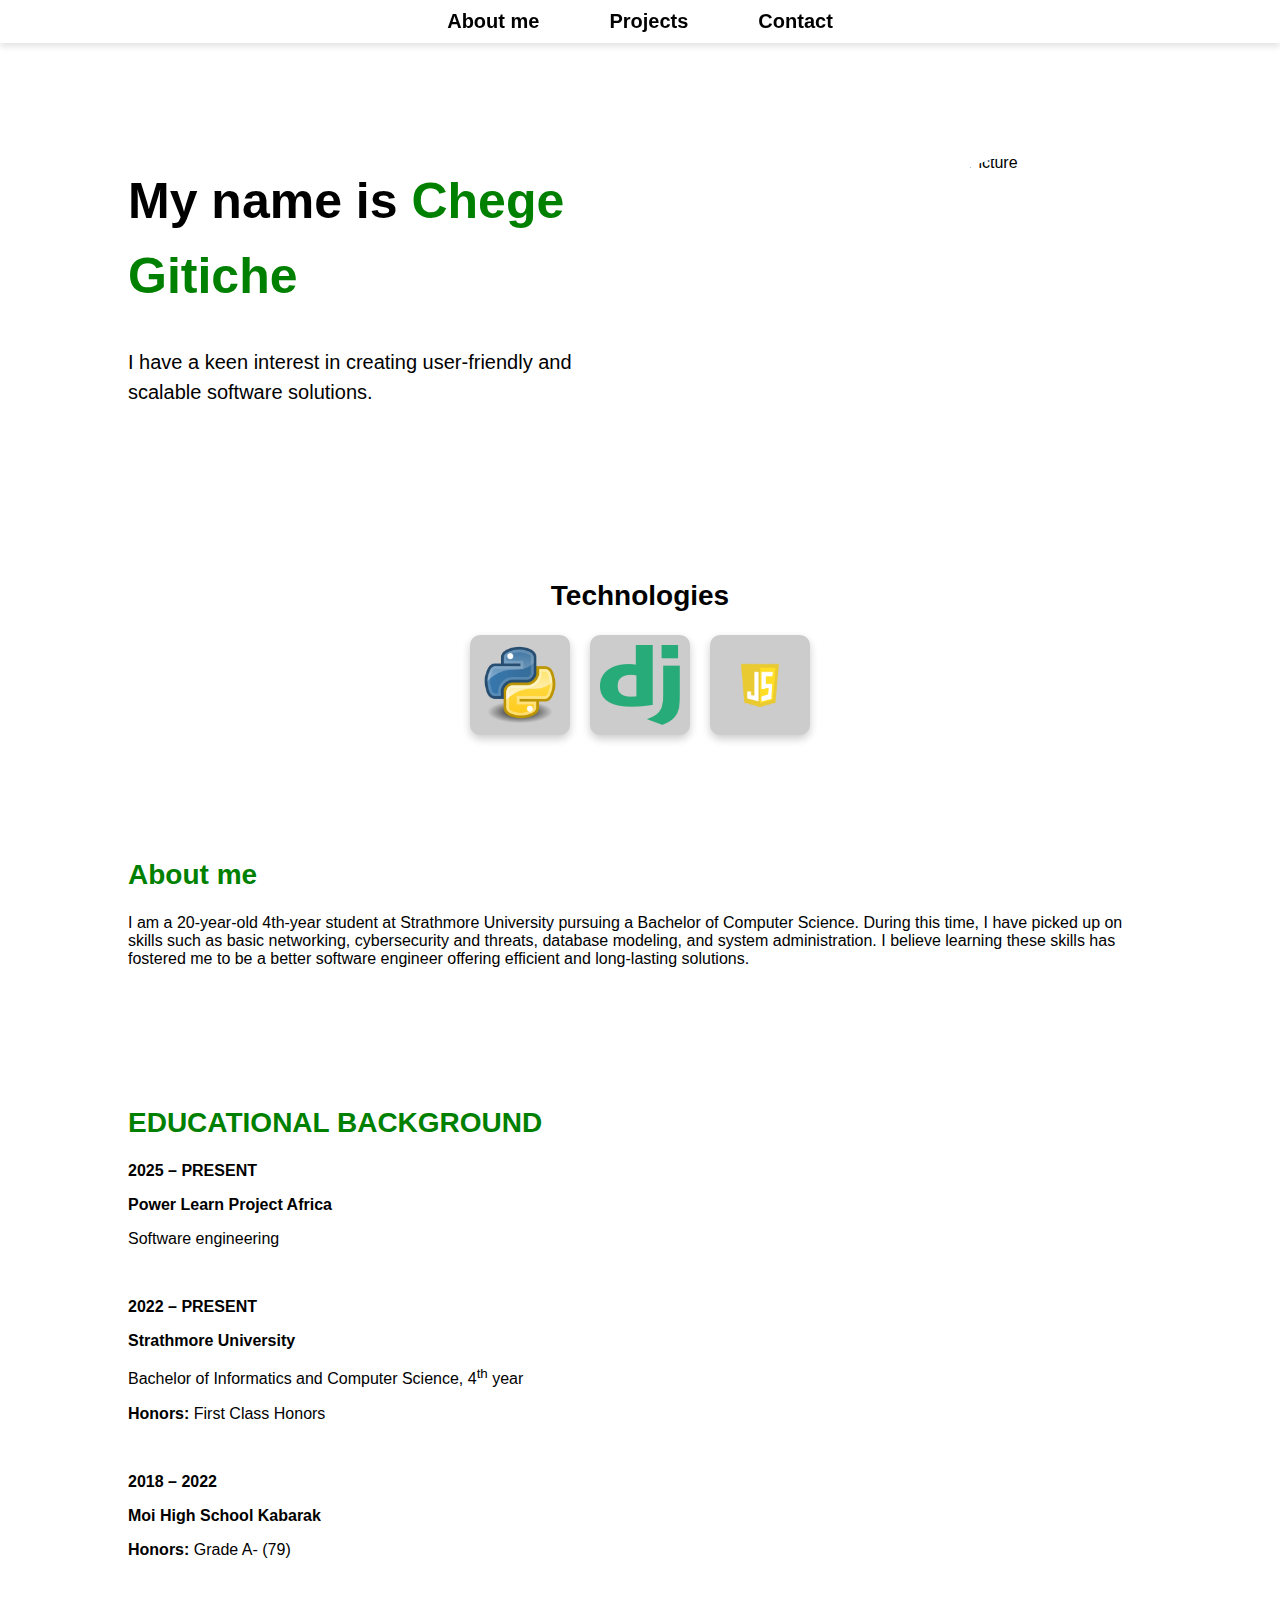
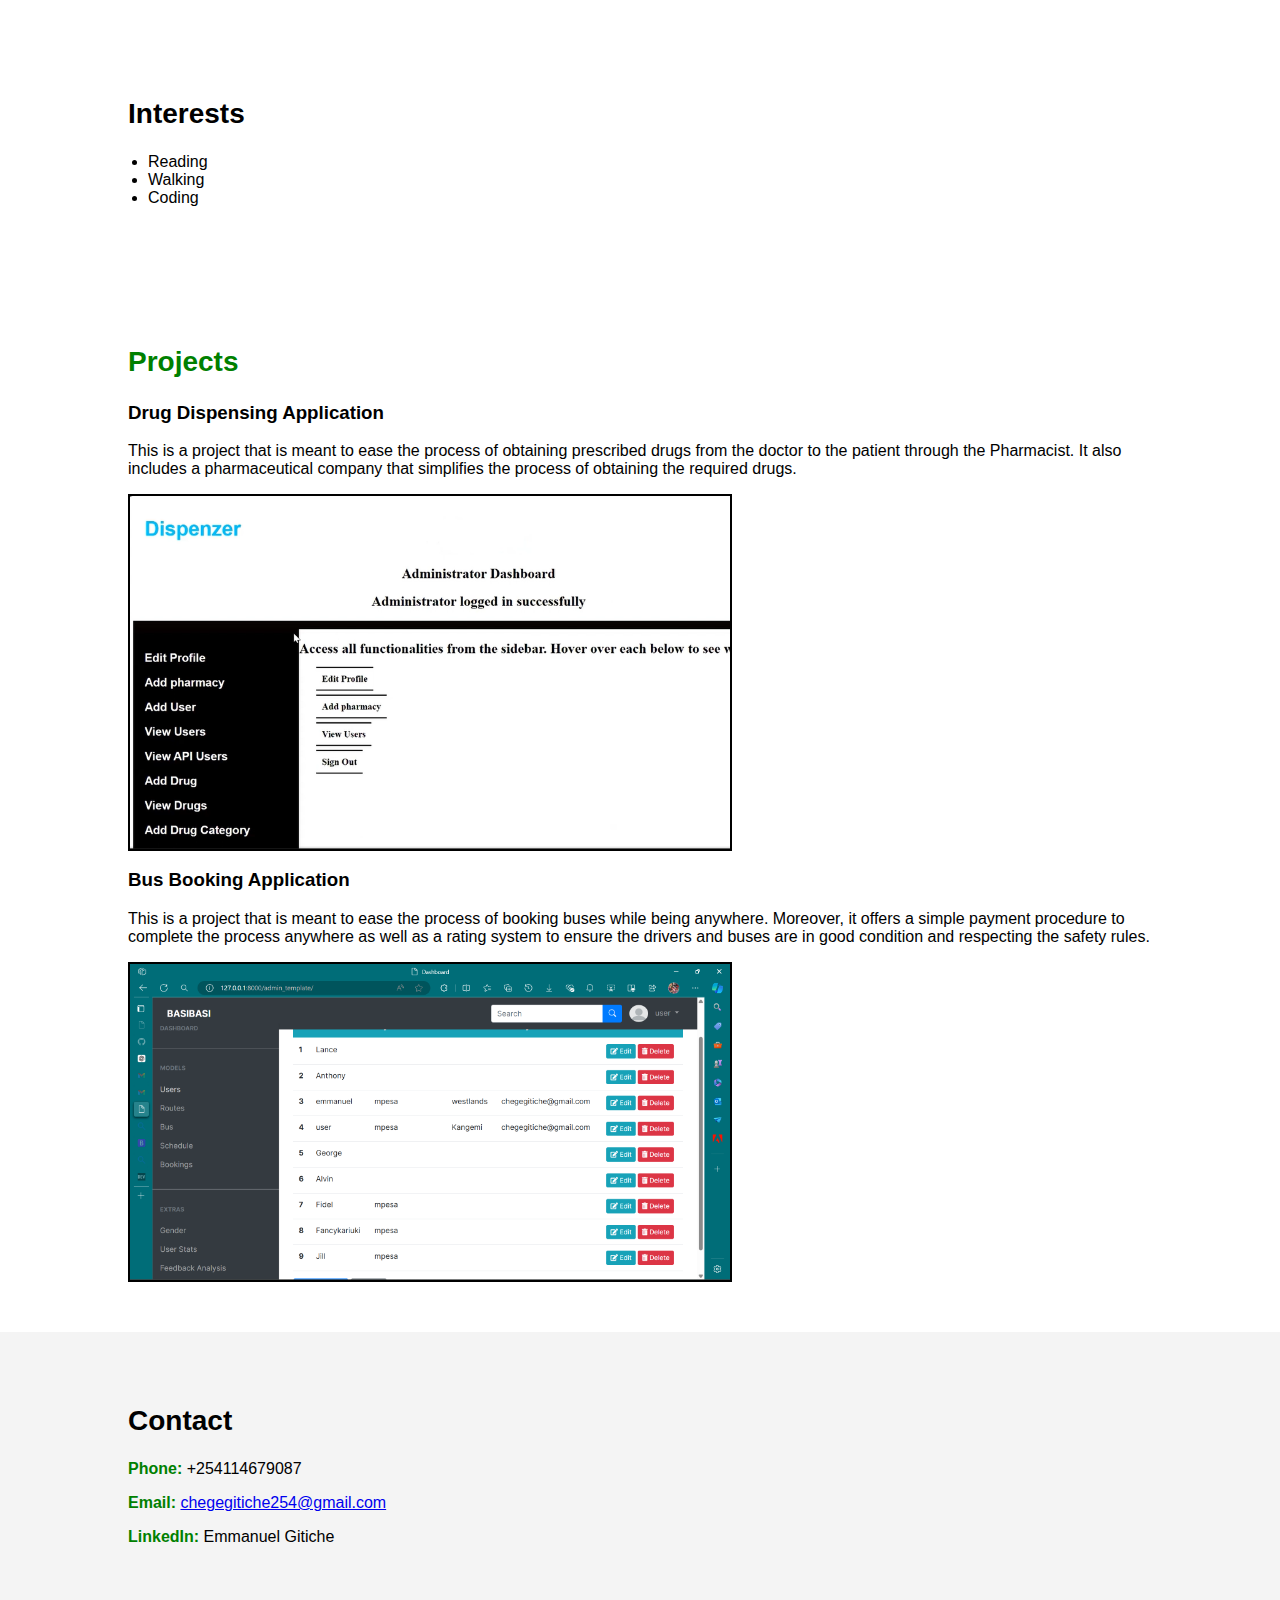
==== portfolio.html @ 81ce99b8 "Initial Commit" ====
<!DOCTYPE html>
<html lang="en">
<head>
    <meta charset="UTF-8">
    <meta name="viewport" content="width=device-width, initial-scale=1.0">
    <title>Portfolio - Chege Gitiche</title>
    <link rel="stylesheet" href="styles.css">
    <link rel="stylesheet" href="script.js">
</head>
<body>
    <header>
        <nav>
            <ul>
                <li><a href="#about">About me</a></li>
                <li><a href="#projects">Projects</a></li>
                <li><a href="#contact">Contact</a></li>
            </ul>
        </nav>
    </header>
    
    <section class="intro">
        <div class="intro-text">
            <h1>My name is <span class="highlight">Chege Gitiche</span></h1>
            <p>I have a keen interest in creating user-friendly and scalable software solutions.</p>
        </div>
        <img src="profile.jpg" alt="Profile Picture">
    </section>
    
    <section id="technologies">
        <h2>Technologies</h2>
        <div class="technologies">
            <div class="tech-box"><img src="images/python.png" width="100" alt="Tech 1"></div>
            <div class="tech-box"><img src="images/djs.png"  width="170"  alt="Tech 2"></div>
            <div class="tech-box"><img src="images/js2.png" alt="Tech 3"></div>
        </div>
    </section>
    
    <section id="about">
        <h2 class="highlight">About me</h2>
        <p>I am a 20-year-old 4th-year student at Strathmore University pursuing a Bachelor of Computer Science. During this time, I have picked up on skills such as basic networking, cybersecurity and threats, database modeling, and system administration.
        I believe learning these skills has fostered me to be a better software engineer offering efficient and long-lasting solutions.</p>
    </section>
    
    <section id="education">
        <h2 class="highlight"><strong>EDUCATIONAL BACKGROUND</strong></h2>
        <div class="education-entry">
            <p><strong>2025 – PRESENT</strong></p>
            <p><strong>Power Learn Project Africa</strong></p>
            <p>Software engineering</p>
        </div>
        <br>
        <div class="education-entry">
            <p><strong>2022 – PRESENT</strong></p>
            <p><strong>Strathmore University</strong></p>
            <p>Bachelor of Informatics and Computer Science, 4<sup>th</sup> year</p>
            <p><strong>Honors:</strong> First Class Honors</p>
        </div>
        <br>
        <div class="education-entry">
            <p><strong>2018 – 2022</strong></p>
            <p><strong>Moi High School Kabarak</strong></p>
            <p><strong>Honors:</strong> Grade A- (79)</p>
        </div>
    </section>
    
    <section id="interests">
        <h2>Interests</h2>
        <ul>
            <li>Reading</li>
            <li>Walking</li>
            <li>Coding</li>
        </ul>
    </section>
    
    <section id="projects">
        <h2 class="highlight">Projects</h2>
        <div class="project">
            <h3>Drug Dispensing Application</h3>
            <p>This is a project that is meant to ease the process of obtaining prescribed drugs from the doctor to the patient 
                through the Pharmacist. It also includes a pharmaceutical company that simplifies the process of obtaining the 
            required drugs.</p>
            <img src="images/image.png" class="project-image" alt="Project Image">

            <h3>Bus Booking Application</h3>
            <p>This is a project that is meant to ease the process of booking buses while being anywhere. Moreover, 
                it offers a simple payment procedure to complete the process anywhere as well as a rating system to ensure
                the drivers and buses are in good condition and respecting the safety rules.</p>
            <img src="images/Screenshot 2024-07-17 202902.png" class="project-image" alt="Project Image">
        </div>
    </section>
    
    <section id="contact">
        <h2>Contact</h2>
        <p><span class="highlight">Phone:</span> +254114679087</p>
        <p><span class="highlight">Email:</span> <a href="mailto:chegegitiche254@gmail.com">chegegitiche254@gmail.com</a></p>
        <p><span class="highlight">LinkedIn:</span> Emmanuel Gitiche</p>
    </section>
    
    <script>
        document.querySelectorAll('nav a').forEach(anchor => {
            anchor.addEventListener('click', function(event) {
                event.preventDefault();
                document.querySelector(this.getAttribute('href')).scrollIntoView({
                    behavior: 'smooth'
                });
            });
        });

        window.addEventListener('scroll', function() {
    let header = document.querySelector('header');
    header.classList.toggle('scrolled', window.scrollY > 50);
});

    </script>
</body>
</html>
---- styles.css ----
/* General Styles */
body {
    font-family: 'Inter', sans-serif;
    margin: 0;
    padding: 0;
    background-color: #ffffff;
    color: #000;
}

/* Navigation Bar */
header {
    background-color: #fff;
    padding: 10px 0;
    text-align: center;
    position: fixed;
    width: 100%;
    top: 0;
    left: 0;
    z-index: 1000;
    box-shadow: 0 4px 6px rgba(0, 0, 0, 0.1);
}

nav ul {
    list-style: none;
    padding: 0;
    margin: 0;
    display: flex;
    justify-content: center;
    position: relative;
}

nav ul li {
    margin: 0 20px;
    position: relative;
}

nav ul li a {
    text-decoration: none;
    color: black;
    font-weight: bold;
    font-size: 20px;
    padding: 10px 15px;
    position: relative;
}

nav ul .indicator {
    position: absolute;
    bottom: -5px;
    height: 3px;
    background-color: #008000;
    width: 0;
    transition: all 0.3s ease-in-out;
}

.scrolled {
    background: rgba(255, 255, 255, 0.9);
}

.indicator {
    position: absolute;
    bottom: 0;
    left: 0;
    height: 3px;
    background-color: #008000;
    width: 0;
    transition: all 0.3s ease-in-out;
}

/* Smooth scroll effect */
html {
    scroll-behavior: smooth;
}


/* Intro Section */
.intro {
    display: flex;
    align-items: center;
    justify-content: space-between;
    padding: 80px 10%;
    margin-top: 50px;
}

.intro-text {
    max-width: 50%;
    font-size: 20px;
    line-height: 1.5;
}

.intro-text h1 {
    font-size: 50px;
    font-weight: bold;
}

.intro img {
    width: 250px;
    height: 250px;
    border-radius: 50%;
    object-fit: cover;
}

.highlight {
    color: #008000;
    font-weight: bold;
}

/* Technologies Section */
#technologies {
    text-align: center;
    padding: 50px 0;
}

.technologies {
    display: flex;
    justify-content: center;
    gap: 20px;
    margin-top: 20px;
}

.tech-box {
    width: 100px;
    height: 100px;
    background-color: #ccc;
    display: flex;
    align-items: center;
    justify-content: center;
    transition: transform 0.3s ease-in-out;
    box-shadow: 0px 4px 8px rgba(0, 0, 0, 0.2);
    border-radius: 10px;
}

.tech-box:hover {
    transform: scale(1.1);
}

.tech-box img {
    max-width: 80%;
    max-height: 80%;
}

/* About, Education, Interests */
section {
    padding: 50px 10%;
}

h2 {
    color: black;
    font-weight: bold;
    font-size: 28px;
}

ul {
    padding-left: 20px;
    list-style-type: disc;
}

/* Projects */
.project img {
    width: 150%;
    max-width: 600px;
    margin-top: 10px;
    display: block;
    border-color: #000;
    border-width: 2px;
    border-style: solid;
}

/* Contact Section */
#contact {
    text-align: center;
    text-align: left;
    background-color: #f4f4f4;
    padding: 50px 10%;
}
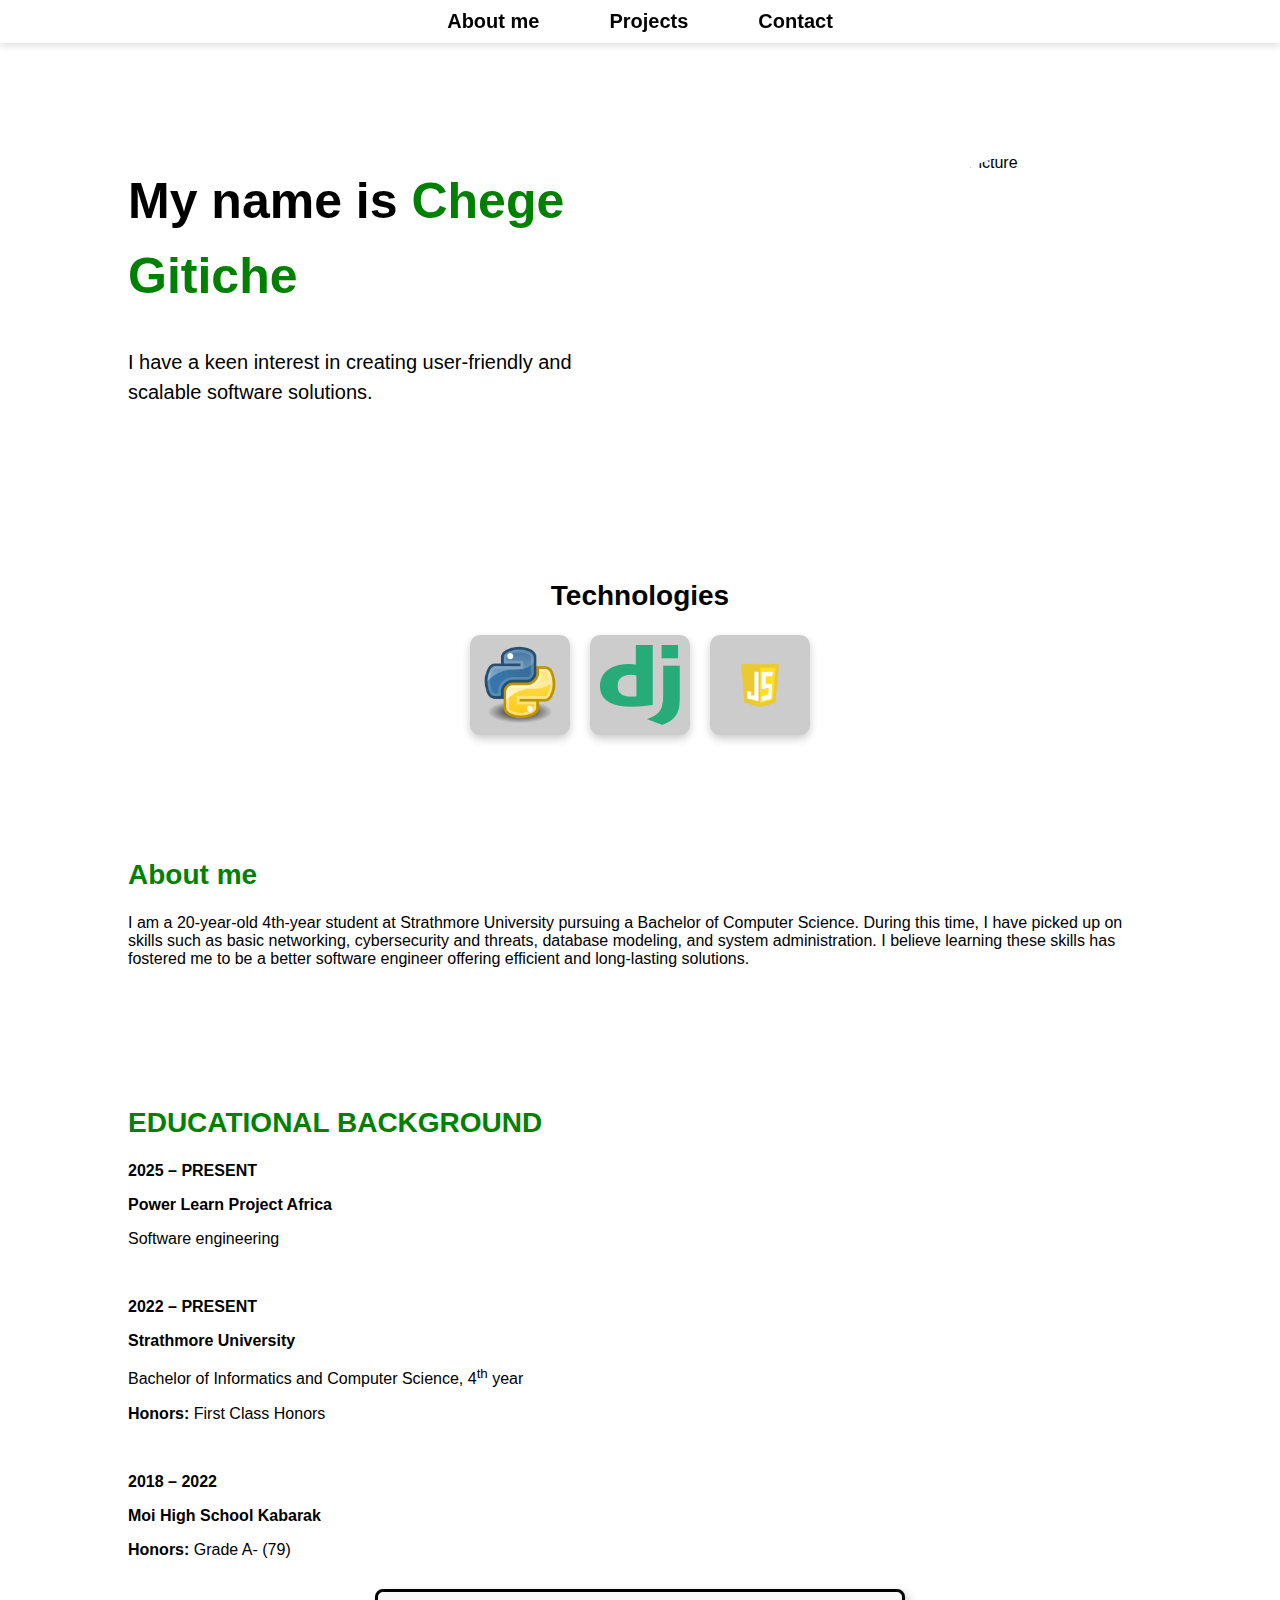
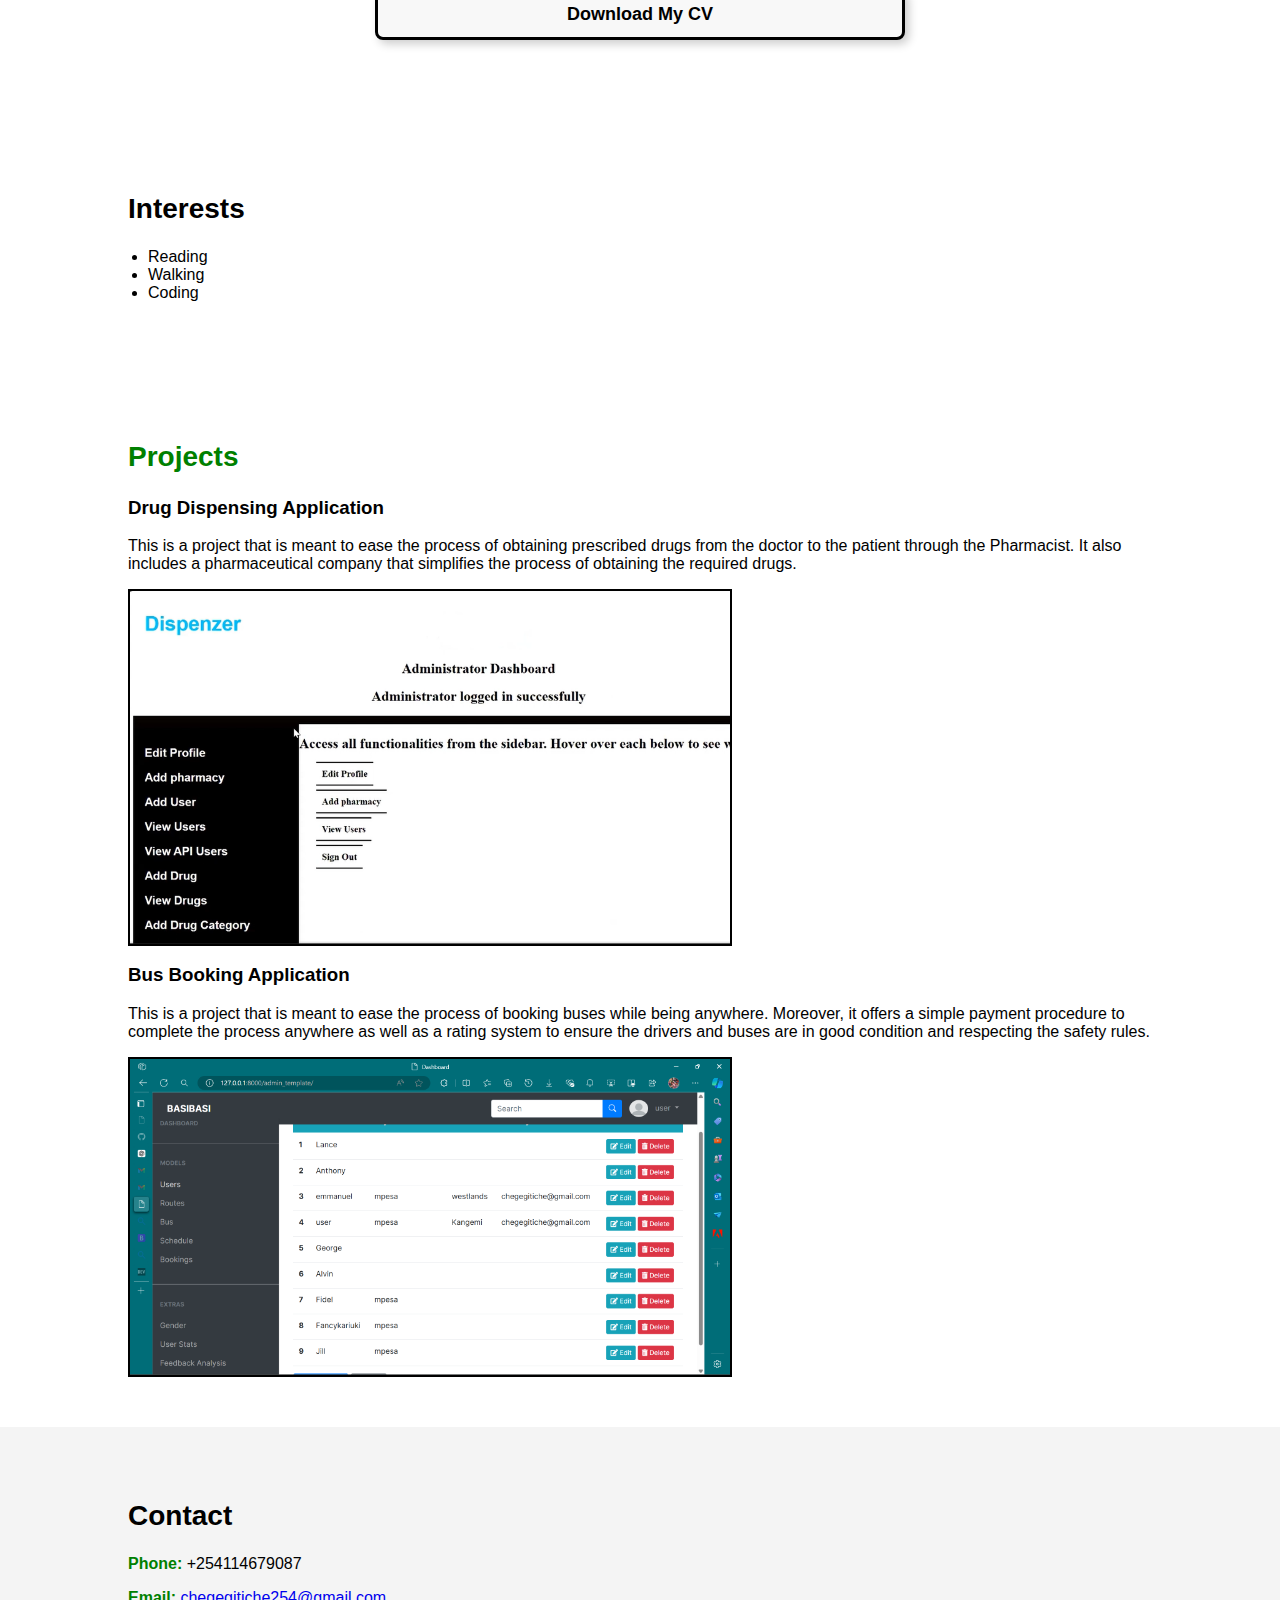
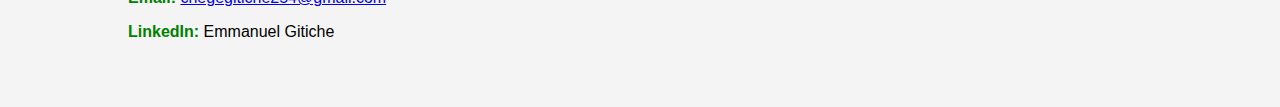
==== commit 75ee717b: "Added CV" ====
--- a/portfolio.html
+++ b/portfolio.html
@@ -61,6 +61,8 @@
             <p><strong>Moi High School Kabarak</strong></p>
             <p><strong>Honors:</strong> Grade A- (79)</p>
         </div>
+        <a href="Docs/Chege Gitiche CV.docx" class="download-btn" download>Download My CV</a>
+
     </section>
     
     <section id="interests">
--- a/styles.css
+++ b/styles.css
@@ -172,3 +172,32 @@
     background-color: #f4f4f4;
     padding: 50px 10%;
 }
+
+/* Download CV Button */
+.download-btn {
+    display: block;
+    margin: 30px auto;
+    padding: 12px 12px;
+    width: 500px;
+    font-size: 18px;
+    font-weight: bold;
+    color: black;
+    background-color: #f8f8f8; /* Off-white */
+    border: 3px solid black;
+    border-radius: 8px;
+    cursor: pointer;
+    text-align: center;
+    text-decoration: none;
+    box-shadow: 4px 4px 10px rgba(0, 0, 0, 0.2);
+    transition: transform 0.2s ease-in-out, box-shadow 0.2s ease-in-out;
+}
+
+.download-btn:hover {
+    transform: scale(1.1);
+    box-shadow: 6px 6px 12px rgba(0, 0, 0, 0.3);
+}
+
+.download-btn:active {
+    transform: scale(0.95);
+}
+
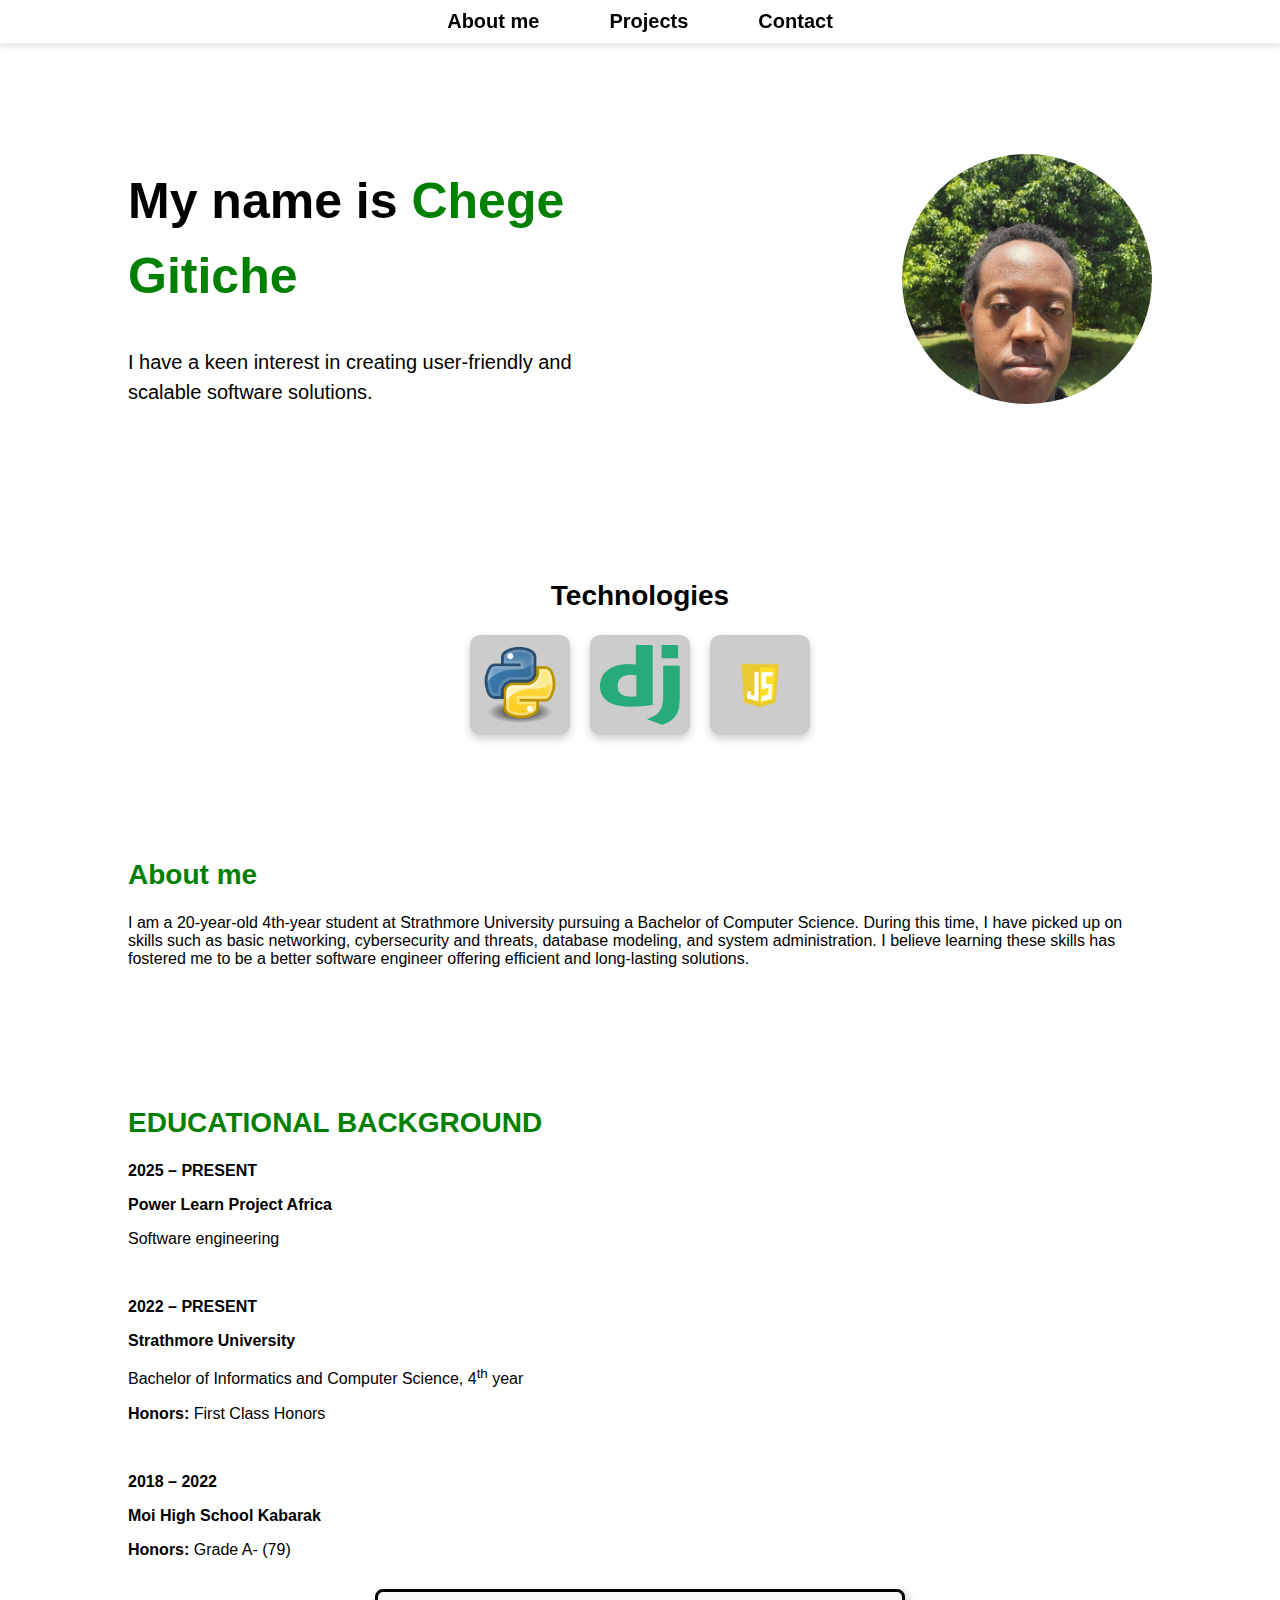
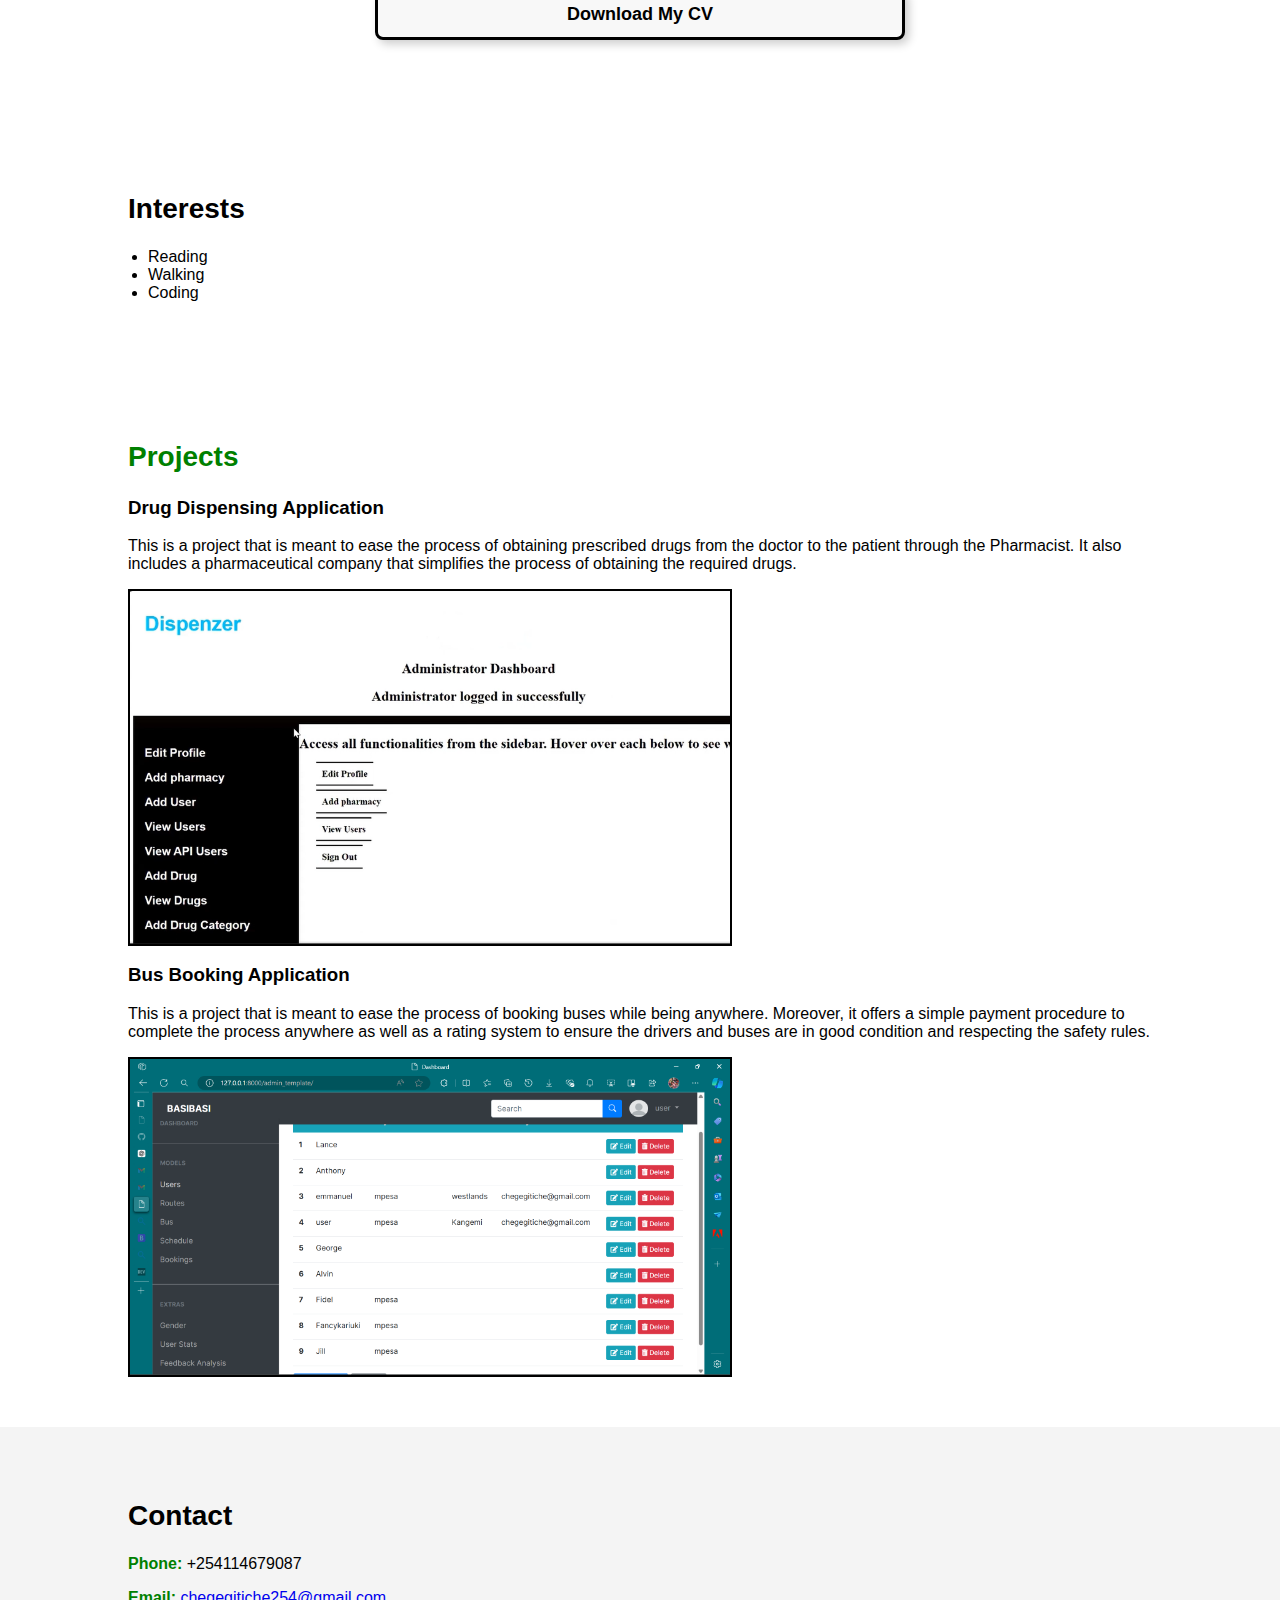
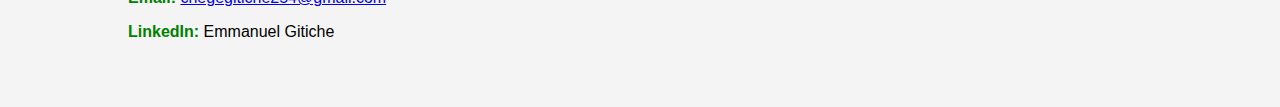
==== commit 3ff5108b: "Added a profile picture and modified index.html" ====
--- a/portfolio.html
+++ b/portfolio.html
@@ -6,6 +6,7 @@
     <title>Portfolio - Chege Gitiche</title>
     <link rel="stylesheet" href="styles.css">
     <link rel="stylesheet" href="script.js">
+    <link rel="stylesheet" href="scripts.js">
 </head>
 <body>
     <header>
@@ -23,7 +24,7 @@
             <h1>My name is <span class="highlight">Chege Gitiche</span></h1>
             <p>I have a keen interest in creating user-friendly and scalable software solutions.</p>
         </div>
-        <img src="profile.jpg" alt="Profile Picture">
+        <img src="images/pp.jpg" alt="Profile Picture">
     </section>
     
     <section id="technologies">
--- a/styles.css
+++ b/styles.css
@@ -6,6 +6,7 @@
     background-color: #ffffff;
     color: #000;
 }
+
 
 /* Navigation Bar */
 header {
